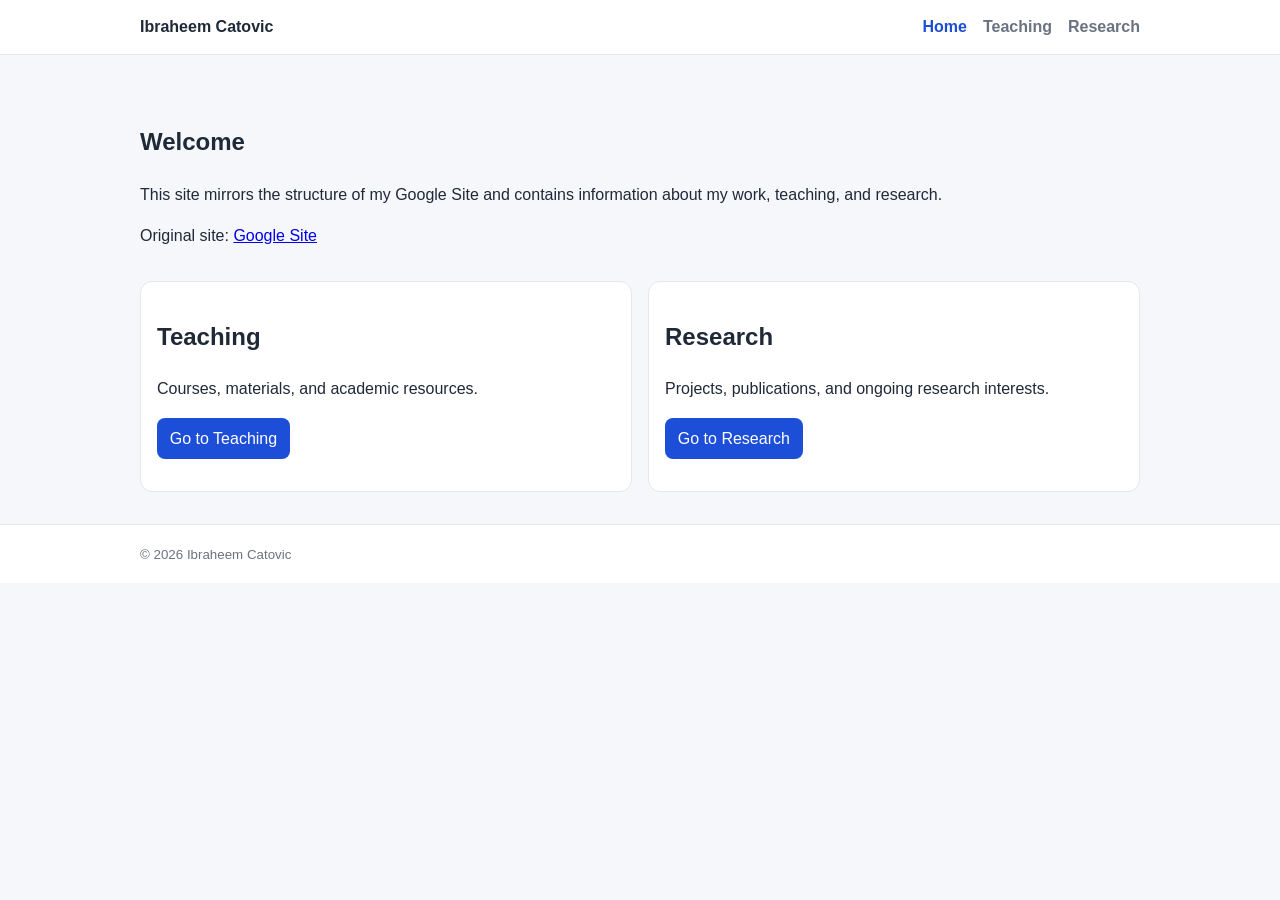
==== index.html @ 78187ad1 "Create GitHub Pages website with Home, Teaching, and Research pages using existing filenames/links" ====
<!doctype html>
<html lang="en">
<head>
  <meta charset="UTF-8" />
  <meta name="viewport" content="width=device-width, initial-scale=1.0" />
  <title>Ibraheem Catovic | Home</title>
  <meta name="description" content="Personal website of Ibraheem Catovic" />
  <link rel="stylesheet" href="styles.css" />
</head>
<body>
  <header class="site-header">
    <div class="container nav-wrap">
      <a class="brand" href="index.html">Ibraheem Catovic</a>
      <nav>
        <ul class="nav-links">
          <li><a href="index.html" aria-current="page">Home</a></li>
          <li><a href="teaching.html">Teaching</a></li>
          <li><a href="research.html">Research</a></li>
        </ul>
      </nav>
    </div>
  </header>

  <main class="container">
    <section class="hero">
      <h1>Welcome</h1>
      <p>
        This site mirrors the structure of my Google Site and contains information about
        my work, teaching, and research.
      </p>
      <p>
        Original site: <a href="https://sites.google.com/view/ibraheemcatovic/home" target="_blank" rel="noopener noreferrer">Google Site</a>
      </p>
    </section>

    <section class="card-grid">
      <article class="card">
        <h2>Teaching</h2>
        <p>Courses, materials, and academic resources.</p>
        <p><a class="button" href="teaching.html">Go to Teaching</a></p>
      </article>
      <article class="card">
        <h2>Research</h2>
        <p>Projects, publications, and ongoing research interests.</p>
        <p><a class="button" href="research.html">Go to Research</a></p>
      </article>
    </section>
  </main>

  <footer class="site-footer">
    <div class="container">
      <small>© <span id="year"></span> Ibraheem Catovic</small>
    </div>
  </footer>

  <script src="script.js"></script>
</body>
</html>
---- styles.css ----
:root {
  --bg: #f6f7fb;
  --text: #1f2937;
  --muted: #6b7280;
  --brand: #1d4ed8;
  --card: #ffffff;
  --border: #e5e7eb;
}

* {
  box-sizing: border-box;
}

body {
  margin: 0;
  font-family: -apple-system, BlinkMacSystemFont, "Segoe UI", Roboto, Helvetica, Arial, sans-serif;
  color: var(--text);
  background: var(--bg);
  line-height: 1.6;
}

.container {
  width: min(1000px, 92%);
  margin: 0 auto;
}

.site-header {
  background: #fff;
  border-bottom: 1px solid var(--border);
  position: sticky;
  top: 0;
}

.nav-wrap {
  display: flex;
  align-items: center;
  justify-content: space-between;
  padding: 0.9rem 0;
}

.brand {
  font-weight: 700;
  text-decoration: none;
  color: var(--text);
}

.nav-links {
  list-style: none;
  display: flex;
  gap: 1rem;
  margin: 0;
  padding: 0;
}

.nav-links a {
  text-decoration: none;
  color: var(--muted);
  font-weight: 600;
}

.nav-links a[aria-current="page"],
.nav-links a:hover {
  color: var(--brand);
}

.hero {
  padding: 3rem 0 1rem;
}

.page {
  padding: 2rem 0;
}

.card-grid {
  display: grid;
  grid-template-columns: repeat(auto-fit, minmax(250px, 1fr));
  gap: 1rem;
  margin-bottom: 2rem;
}

.card {
  background: var(--card);
  border: 1px solid var(--border);
  border-radius: 12px;
  padding: 1rem;
}

.button {
  display: inline-block;
  background: var(--brand);
  color: #fff;
  text-decoration: none;
  border-radius: 8px;
  padding: 0.5rem 0.8rem;
}

.site-footer {
  border-top: 1px solid var(--border);
  background: #fff;
  padding: 1rem 0;
  color: var(--muted);
}
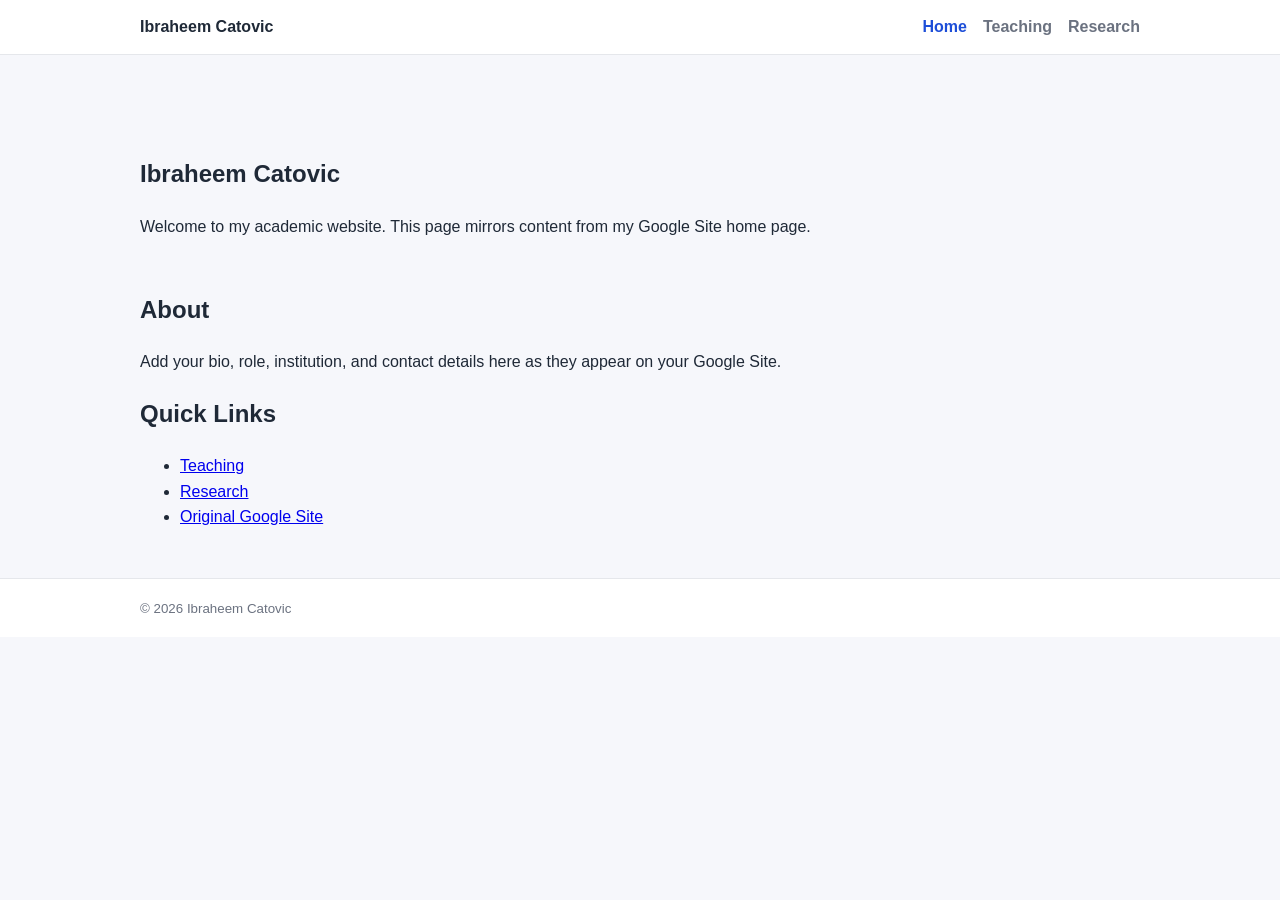
==== commit bffb8da9: "Sync index page content from Google Site" ====
--- a/index.html
+++ b/index.html
@@ -21,29 +21,28 @@
     </div>
   </header>
 
-  <main class="container">
+  <main class="container page">
     <section class="hero">
-      <h1>Welcome</h1>
+      <h1>Ibraheem Catovic</h1>
       <p>
-        This site mirrors the structure of my Google Site and contains information about
-        my work, teaching, and research.
-      </p>
-      <p>
-        Original site: <a href="https://sites.google.com/view/ibraheemcatovic/home" target="_blank" rel="noopener noreferrer">Google Site</a>
+        Welcome to my academic website. This page mirrors content from my Google Site home page.
       </p>
     </section>
 
-    <section class="card-grid">
-      <article class="card">
-        <h2>Teaching</h2>
-        <p>Courses, materials, and academic resources.</p>
-        <p><a class="button" href="teaching.html">Go to Teaching</a></p>
-      </article>
-      <article class="card">
-        <h2>Research</h2>
-        <p>Projects, publications, and ongoing research interests.</p>
-        <p><a class="button" href="research.html">Go to Research</a></p>
-      </article>
+    <section>
+      <h2>About</h2>
+      <p>
+        Add your bio, role, institution, and contact details here as they appear on your Google Site.
+      </p>
+    </section>
+
+    <section>
+      <h2>Quick Links</h2>
+      <ul>
+        <li><a href="teaching.html">Teaching</a></li>
+        <li><a href="research.html">Research</a></li>
+        <li><a href="https://sites.google.com/view/ibraheemcatovic/home" target="_blank" rel="noopener noreferrer">Original Google Site</a></li>
+      </ul>
     </section>
   </main>
 
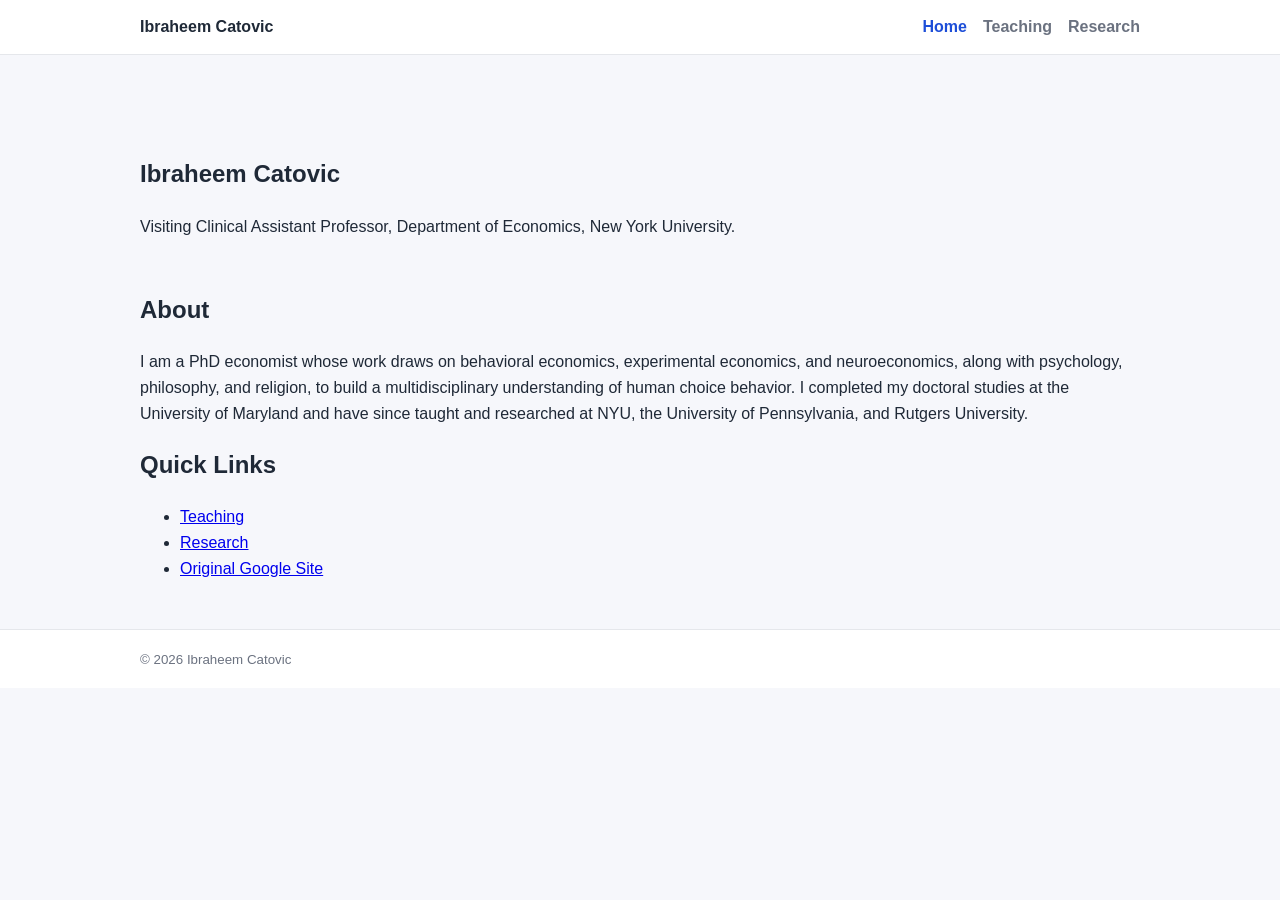
==== commit f1d0535c: "Populate site with real content from Google Sites Co-authored-by: icatovic31 <284688690+icatovic31@u" ====
--- a/index.html
+++ b/index.html
@@ -25,14 +25,18 @@
     <section class="hero">
       <h1>Ibraheem Catovic</h1>
       <p>
-        Welcome to my academic website. This page mirrors content from my Google Site home page.
+        Visiting Clinical Assistant Professor, Department of Economics, New York University.
       </p>
     </section>
 
     <section>
       <h2>About</h2>
       <p>
-        Add your bio, role, institution, and contact details here as they appear on your Google Site.
+        I am a PhD economist whose work draws on behavioral economics, experimental economics, and
+        neuroeconomics, along with psychology, philosophy, and religion, to build a multidisciplinary
+        understanding of human choice behavior. I completed my doctoral studies at the University of
+        Maryland and have since taught and researched at NYU, the University of Pennsylvania, and Rutgers
+        University.
       </p>
     </section>
 
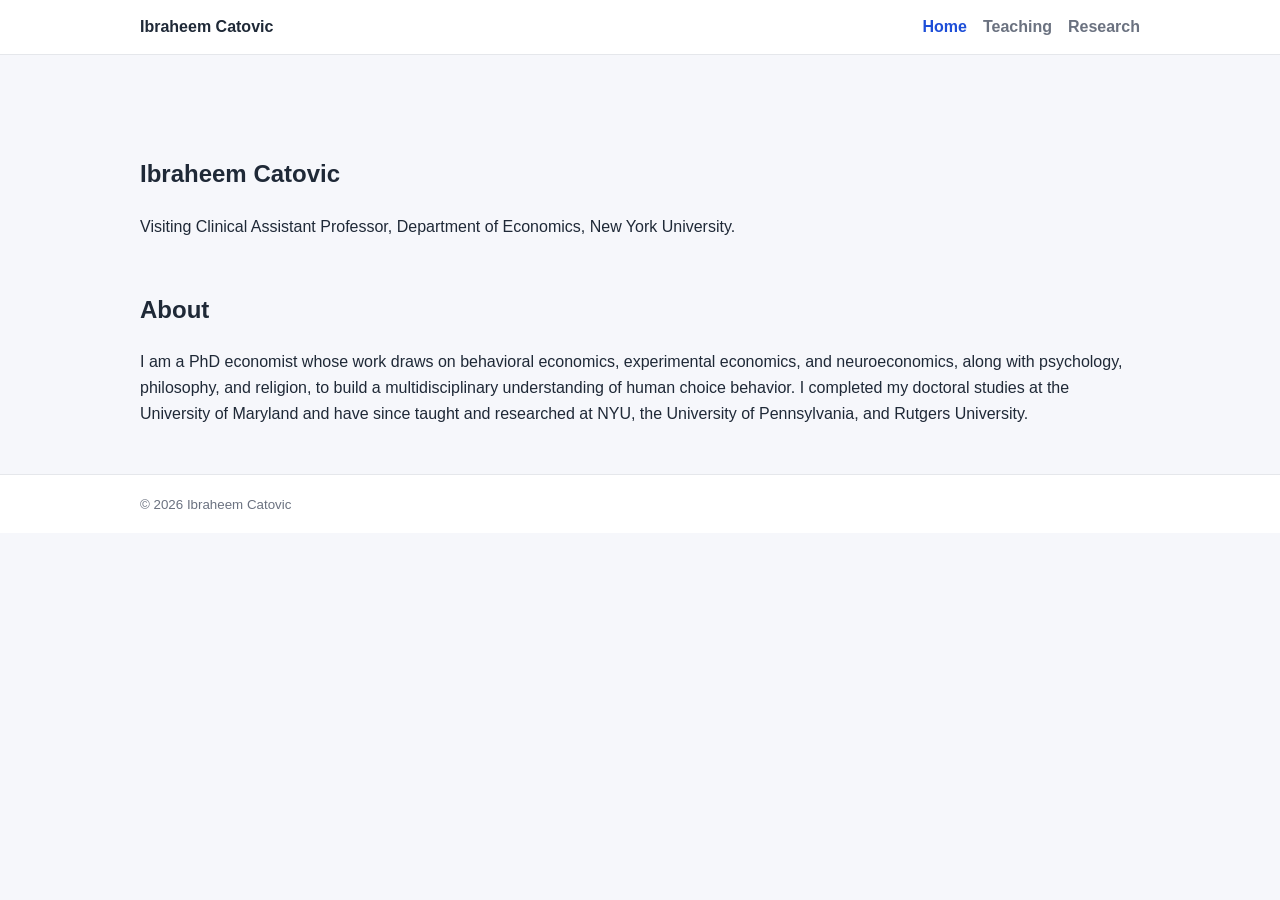
==== commit 57939666: "Apply PR #1 content updates to main" ====
--- a/index.html
+++ b/index.html
@@ -39,15 +39,6 @@
         University.
       </p>
     </section>
-
-    <section>
-      <h2>Quick Links</h2>
-      <ul>
-        <li><a href="teaching.html">Teaching</a></li>
-        <li><a href="research.html">Research</a></li>
-        <li><a href="https://sites.google.com/view/ibraheemcatovic/home" target="_blank" rel="noopener noreferrer">Original Google Site</a></li>
-      </ul>
-    </section>
   </main>
 
   <footer class="site-footer">
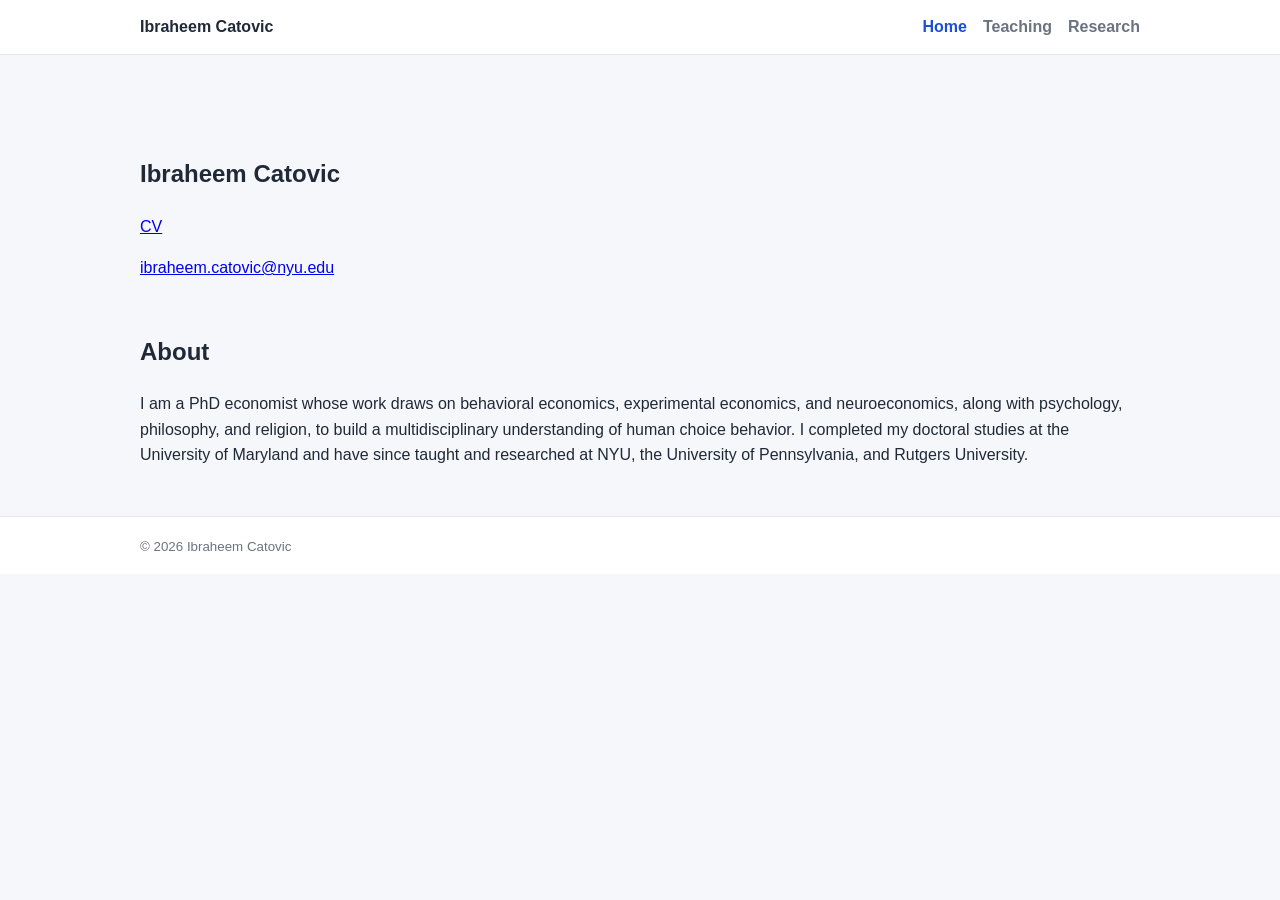
==== commit bfaa152b: "Compact home teaching and research pages with CV link" ====
--- a/index.html
+++ b/index.html
@@ -24,9 +24,8 @@
   <main class="container page">
     <section class="hero">
       <h1>Ibraheem Catovic</h1>
-      <p>
-        Visiting Clinical Assistant Professor, Department of Economics, New York University.
-      </p>
+      <p><a href="https://drive.google.com/file/d/1KhIXUaanJop2lA9BAXLpG3_CXM6NqD9g/view?usp=sharing" target="_blank" rel="noopener noreferrer">CV</a></p>
+      <p><a href="mailto:ibraheem.catovic@nyu.edu">ibraheem.catovic@nyu.edu</a></p>
     </section>
 
     <section>
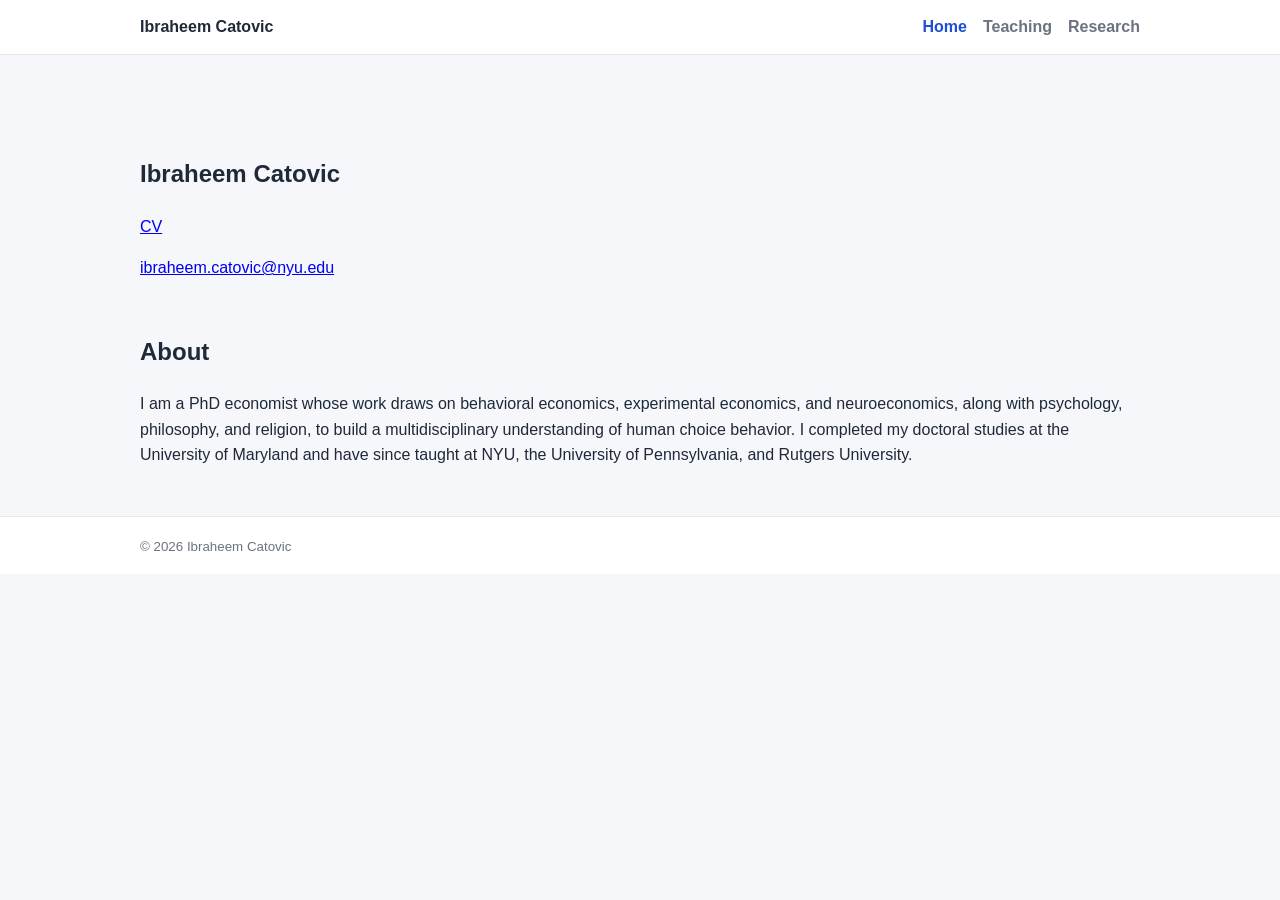
==== commit f3f225bd: "Update home bio and research publication details" ====
--- a/index.html
+++ b/index.html
@@ -34,8 +34,7 @@
         I am a PhD economist whose work draws on behavioral economics, experimental economics, and
         neuroeconomics, along with psychology, philosophy, and religion, to build a multidisciplinary
         understanding of human choice behavior. I completed my doctoral studies at the University of
-        Maryland and have since taught and researched at NYU, the University of Pennsylvania, and Rutgers
-        University.
+        Maryland and have since taught at NYU, the University of Pennsylvania, and Rutgers University.
       </p>
     </section>
   </main>
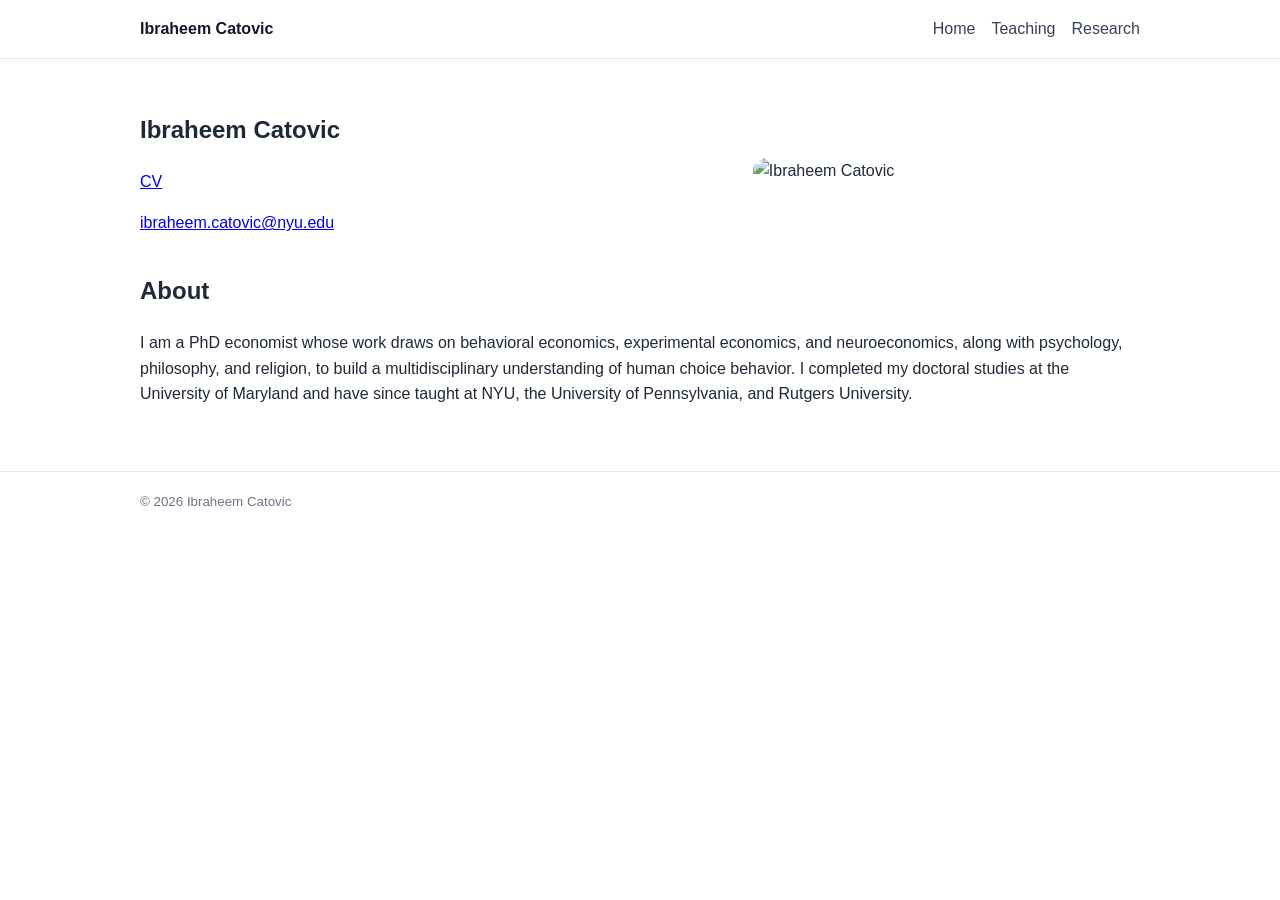
==== commit 26389774: "Add homepage photo and responsive layout" ====
--- a/index.html
+++ b/index.html
@@ -22,10 +22,15 @@
   </header>
 
   <main class="container page">
-    <section class="hero">
-      <h1>Ibraheem Catovic</h1>
-      <p><a href="https://drive.google.com/file/d/1KhIXUaanJop2lA9BAXLpG3_CXM6NqD9g/view?usp=sharing" target="_blank" rel="noopener noreferrer">CV</a></p>
-      <p><a href="mailto:ibraheem.catovic@nyu.edu">ibraheem.catovic@nyu.edu</a></p>
+    <section class="hero hero-grid">
+      <div class="hero-copy">
+        <h1>Ibraheem Catovic</h1>
+        <p><a href="https://drive.google.com/file/d/1KhIXUaanJop2lA9BAXLpG3_CXM6NqD9g/view?usp=sharing" target="_blank" rel="noopener noreferrer">CV</a></p>
+        <p><a href="mailto:ibraheem.catovic@nyu.edu">ibraheem.catovic@nyu.edu</a></p>
+      </div>
+      <div class="hero-photo">
+        <img src="photo.jpg" alt="Ibraheem Catovic" />
+      </div>
     </section>
 
     <section>
--- a/styles.css
+++ b/styles.css
@@ -1,47 +1,36 @@
-:root {
-  --bg: #f6f7fb;
-  --text: #1f2937;
-  --muted: #6b7280;
-  --brand: #1d4ed8;
-  --card: #ffffff;
-  --border: #e5e7eb;
-}
-
-* {
-  box-sizing: border-box;
-}
-
 body {
   margin: 0;
-  font-family: -apple-system, BlinkMacSystemFont, "Segoe UI", Roboto, Helvetica, Arial, sans-serif;
-  color: var(--text);
-  background: var(--bg);
+  font-family: Arial, Helvetica, sans-serif;
   line-height: 1.6;
+  color: #1f2937;
+  background: #fff;
 }
 
 .container {
-  width: min(1000px, 92%);
+  width: min(1000px, calc(100% - 2rem));
   margin: 0 auto;
 }
 
+.site-header, .site-footer {
+  border-color: #e5e7eb;
+}
+
 .site-header {
-  background: #fff;
-  border-bottom: 1px solid var(--border);
-  position: sticky;
-  top: 0;
+  border-bottom: 1px solid #e5e7eb;
+  padding: 1rem 0;
 }
 
 .nav-wrap {
   display: flex;
   align-items: center;
   justify-content: space-between;
-  padding: 0.9rem 0;
+  gap: 1rem;
 }
 
 .brand {
+  text-decoration: none;
+  color: #111827;
   font-weight: 700;
-  text-decoration: none;
-  color: var(--text);
 }
 
 .nav-links {
@@ -54,49 +43,51 @@
 
 .nav-links a {
   text-decoration: none;
-  color: var(--muted);
-  font-weight: 600;
-}
-
-.nav-links a[aria-current="page"],
-.nav-links a:hover {
-  color: var(--brand);
-}
-
-.hero {
-  padding: 3rem 0 1rem;
+  color: #374151;
 }
 
 .page {
-  padding: 2rem 0;
+  padding: 2rem 0 3rem;
+}
+
+.hero-grid {
+  display: grid;
+  grid-template-columns: 1.2fr 0.8fr;
+  align-items: center;
+  gap: 2rem;
+}
+
+.hero-photo img {
+  width: 100%;
+  max-width: 320px;
+  border-radius: 16px;
+  display: block;
 }
 
 .card-grid {
   display: grid;
-  grid-template-columns: repeat(auto-fit, minmax(250px, 1fr));
   gap: 1rem;
-  margin-bottom: 2rem;
 }
 
 .card {
-  background: var(--card);
-  border: 1px solid var(--border);
+  border: 1px solid #e5e7eb;
   border-radius: 12px;
   padding: 1rem;
 }
 
-.button {
-  display: inline-block;
-  background: var(--brand);
-  color: #fff;
-  text-decoration: none;
-  border-radius: 8px;
-  padding: 0.5rem 0.8rem;
+.site-footer {
+  border-top: 1px solid #e5e7eb;
+  padding: 1rem 0;
+  color: #6b7280;
 }
 
-.site-footer {
-  border-top: 1px solid var(--border);
-  background: #fff;
-  padding: 1rem 0;
-  color: var(--muted);
+@media (max-width: 720px) {
+  .nav-wrap, .hero-grid {
+    grid-template-columns: 1fr;
+    display: grid;
+  }
+
+  .nav-wrap {
+    justify-content: start;
+  }
 }
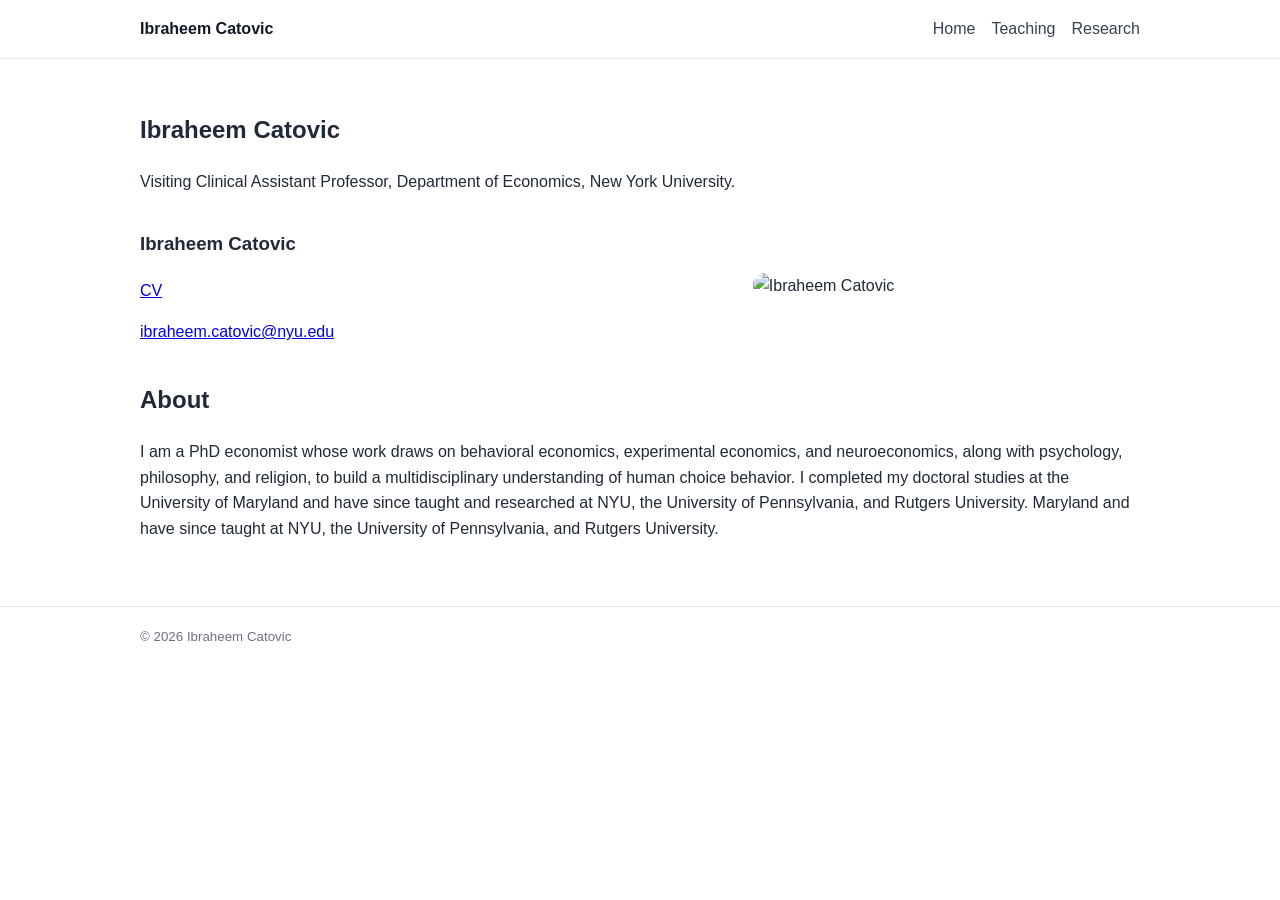
==== commit 771a18bd: "Merge 94551ea1d92e36785527b7a459b77edc626e403f into 26389774ad0b6eca1d4422c1f7790d33ce7809dd" ====
--- a/index.html
+++ b/index.html
@@ -22,6 +22,11 @@
   </header>
 
   <main class="container page">
+    <section class="hero">
+      <h1>Ibraheem Catovic</h1>
+      <p>
+        Visiting Clinical Assistant Professor, Department of Economics, New York University.
+      </p>
     <section class="hero hero-grid">
       <div class="hero-copy">
         <h1>Ibraheem Catovic</h1>
@@ -39,6 +44,8 @@
         I am a PhD economist whose work draws on behavioral economics, experimental economics, and
         neuroeconomics, along with psychology, philosophy, and religion, to build a multidisciplinary
         understanding of human choice behavior. I completed my doctoral studies at the University of
+        Maryland and have since taught and researched at NYU, the University of Pennsylvania, and Rutgers
+        University.
         Maryland and have since taught at NYU, the University of Pennsylvania, and Rutgers University.
       </p>
     </section>
